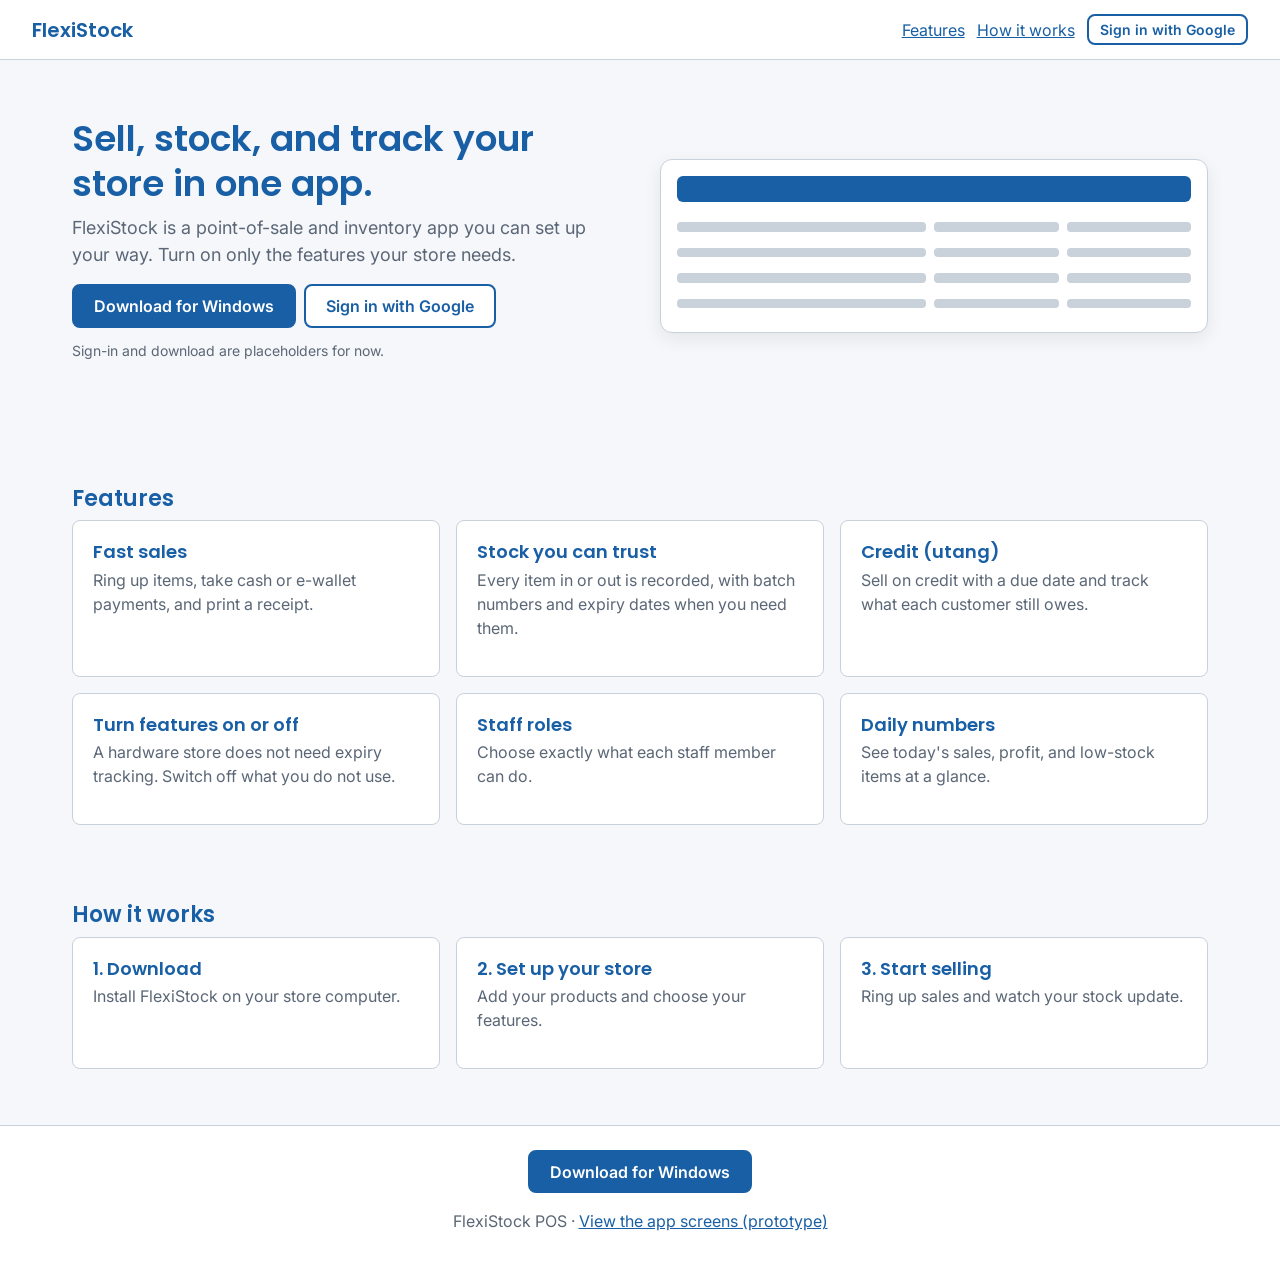
==== prototype/index.html @ 33791fbf "main build" ====
<!DOCTYPE html>
<html lang="en">
<head>
  <meta charset="utf-8">
  <meta name="viewport" content="width=device-width, initial-scale=1">
  <title>FlexiStock POS | Run your store with one simple app</title>
  <link rel="preconnect" href="https://fonts.googleapis.com">
  <link rel="preconnect" href="https://fonts.gstatic.com" crossorigin>
  <link href="https://fonts.googleapis.com/css2?family=Inter:wght@400;600&family=Poppins:wght@600&display=swap" rel="stylesheet">
  <link rel="stylesheet" href="css/style.css">
</head>
<body>
  <header class="site-header">
    <a class="brand" href="index.html" style="margin:0">FlexiStock</a>
    <nav aria-label="Site menu">
      <a href="#features">Features</a>
      <a href="#how">How it works</a>
      <!-- placeholder: no function yet -->
      <a class="btn-secondary btn-small" href="#" aria-disabled="true">Sign in with Google</a>
    </nav>
  </header>

  <main>
    <section class="hero">
      <div>
        <h1>Sell, stock, and track your store in one app.</h1>
        <p class="lead">FlexiStock is a point-of-sale and inventory app you can set up your way. Turn on only the features your store needs.</p>
        <div class="btn-row">
          <!-- placeholders: no download or sign-in yet -->
          <a class="btn" href="#">Download for Windows</a>
          <a class="btn-secondary" href="#" aria-disabled="true">Sign in with Google</a>
        </div>
        <p class="muted" style="margin-top:.75rem;font-size:.875rem">Sign-in and download are placeholders for now.</p>
      </div>
      <div class="mock" role="img" aria-label="Mock-up of the FlexiStock products screen">
        <div class="mock-head"></div>
        <div class="mock-row"><div class="mock-bar"></div><div class="mock-bar"></div><div class="mock-bar"></div></div>
        <div class="mock-row"><div class="mock-bar"></div><div class="mock-bar"></div><div class="mock-bar"></div></div>
        <div class="mock-row"><div class="mock-bar"></div><div class="mock-bar"></div><div class="mock-bar"></div></div>
        <div class="mock-row"><div class="mock-bar"></div><div class="mock-bar"></div><div class="mock-bar"></div></div>
      </div>
    </section>

    <section class="section" id="features">
      <h2>Features</h2>
      <div class="cards">
        <div class="card"><h3>Fast sales</h3><p class="muted">Ring up items, take cash or e-wallet payments, and print a receipt.</p></div>
        <div class="card"><h3>Stock you can trust</h3><p class="muted">Every item in or out is recorded, with batch numbers and expiry dates when you need them.</p></div>
        <div class="card"><h3>Credit (utang)</h3><p class="muted">Sell on credit with a due date and track what each customer still owes.</p></div>
        <div class="card"><h3>Turn features on or off</h3><p class="muted">A hardware store does not need expiry tracking. Switch off what you do not use.</p></div>
        <div class="card"><h3>Staff roles</h3><p class="muted">Choose exactly what each staff member can do.</p></div>
        <div class="card"><h3>Daily numbers</h3><p class="muted">See today's sales, profit, and low-stock items at a glance.</p></div>
      </div>
    </section>

    <section class="section" id="how">
      <h2>How it works</h2>
      <div class="cards">
        <div class="card"><h3>1. Download</h3><p class="muted">Install FlexiStock on your store computer.</p></div>
        <div class="card"><h3>2. Set up your store</h3><p class="muted">Add your products and choose your features.</p></div>
        <div class="card"><h3>3. Start selling</h3><p class="muted">Ring up sales and watch your stock update.</p></div>
      </div>
    </section>
  </main>

  <footer class="site-footer">
    <p><a class="btn" href="#">Download for Windows</a></p>
    <p class="muted">FlexiStock POS &middot; <a href="list.html">View the app screens (prototype)</a></p>
  </footer>
</body>
</html>
---- prototype/css/style.css ----
/* FlexiStock POS: shared stylesheet. Variables come from docs/05-style-guide.md */
:root {
  --color-primary: #185fa5;      /* buttons, links, headings */
  --color-primary-dark: #0f4577; /* button hover */
  --color-bg: #f5f7fa;           /* page background. Text on it: 14.1:1 */
  --color-surface: #ffffff;      /* cards, inputs */
  --color-text: #1b2733;         /* body text */
  --color-muted: #5b6776;        /* secondary text */
  --color-border: #c9d1db;
  --color-success: #2f6f3e;
  --color-error: #a8352a;
  --font-heading: "Poppins", Arial, sans-serif;
  --font-body: "Inter", Arial, sans-serif;
  --font-size-base: 16px;
  --radius: 8px;
}

*, *::before, *::after { box-sizing: border-box; }
html { font-size: var(--font-size-base); }
body {
  margin: 0;
  font-family: var(--font-body);
  line-height: 1.5;
  color: var(--color-text);
  background: var(--color-bg);
  overflow-wrap: anywhere;
}
h1, h2, h3 { font-family: var(--font-heading); font-weight: 600; color: var(--color-primary); line-height: 1.25; margin: 0 0 .5rem; }
h1 { font-size: 1.75rem; }
h2 { font-size: 1.375rem; margin-top: 1.75rem; }
h3 { font-size: 1.125rem; }
a { color: var(--color-primary); }
img { max-width: 100%; height: auto; }
p { margin: 0 0 1rem; }
.muted { color: var(--color-muted); }

/* ---------- App layout (sidebar + content) ---------- */
.app { display: flex; min-height: 100vh; }
.sidebar { width: 230px; flex: none; background: var(--color-surface); border-right: 1px solid var(--color-border); padding: 1.25rem 1rem; }
.brand { font-family: var(--font-heading); font-weight: 600; font-size: 1.25rem; color: var(--color-primary); text-decoration: none; display: block; margin-bottom: 1.25rem; }
.nav { display: flex; flex-direction: column; gap: .25rem; }
.nav a { padding: .6rem .75rem; border-radius: var(--radius); text-decoration: none; color: var(--color-text); font-weight: 600; }
.nav a:hover { background: var(--color-bg); }
.nav a[aria-current="page"] { background: var(--color-primary); color: #fff; }
.main { flex: 1; min-width: 0; }
.topbar { display: flex; justify-content: space-between; align-items: center; gap: 1rem; flex-wrap: wrap; padding: .75rem 1.75rem; background: var(--color-surface); border-bottom: 1px solid var(--color-border); }
.content { padding: 1.75rem; max-width: 1200px; }
.page-head { display: flex; justify-content: space-between; align-items: flex-start; gap: 1rem; flex-wrap: wrap; margin-bottom: 1rem; }
.breadcrumb { font-size: .875rem; color: var(--color-muted); margin-bottom: .5rem; }

/* ---------- Buttons ---------- */
.btn, .btn-secondary {
  display: inline-block; font: 600 1rem var(--font-body); text-decoration: none; cursor: pointer;
  padding: .6rem 1.25rem; border-radius: var(--radius); border: 2px solid var(--color-primary); text-align: center;
}
.btn { background: var(--color-primary); color: #fff; }
.btn:hover { background: var(--color-primary-dark); border-color: var(--color-primary-dark); }
.btn-secondary { background: var(--color-surface); color: var(--color-primary); }
.btn-secondary:hover { background: var(--color-bg); }
.btn-small { padding: .3rem .7rem; font-size: .875rem; }
.btn-danger { color: var(--color-error); border-color: var(--color-error); }
.btn-row { display: flex; gap: .5rem; flex-wrap: wrap; }

/* ---------- Forms ---------- */
.form { background: var(--color-surface); border: 1px solid var(--color-border); border-radius: var(--radius); padding: 1.5rem; }
.form-grid { display: grid; grid-template-columns: 1fr 1fr; gap: 1rem 1.5rem; }
.form-grid .full { grid-column: 1 / -1; }
.form label { display: block; font-weight: 600; margin-bottom: .25rem; }
.hint { font-weight: 400; font-size: .875rem; color: var(--color-muted); }
input[type="text"], input[type="number"], input[type="search"], select {
  width: 100%; font: 1rem var(--font-body); color: var(--color-text); background: var(--color-surface);
  border: 1.5px solid var(--color-border); border-radius: var(--radius); padding: .6rem .75rem;
}
input:focus, select:focus, button:focus-visible, a:focus-visible { outline: 2px solid var(--color-primary); outline-offset: 2px; }
.check { display: flex; align-items: center; gap: .5rem; padding-top: .35rem; }
.check input { width: 1.1rem; height: 1.1rem; }
.check label { margin: 0; }
.error { color: var(--color-error); font-size: .875rem; font-weight: 600; margin: .35rem 0 0; }
input[aria-invalid="true"], select[aria-invalid="true"] { border-color: var(--color-error); }
.success { color: var(--color-success); font-weight: 600; }
fieldset { border: 1px solid var(--color-border); border-radius: var(--radius); padding: 1rem; margin: 1.5rem 0 0; }
legend { font-family: var(--font-heading); font-weight: 600; padding: 0 .5rem; color: var(--color-primary); }
.form-actions { margin-top: 1.5rem; display: flex; gap: .75rem; flex-wrap: wrap; }

/* ---------- Search toolbar ---------- */
.toolbar label { display: block; font-weight: 600; margin-bottom: .25rem; }
.toolbar { display: grid; grid-template-columns: 2fr 1fr 1fr auto; gap: .75rem; align-items: end; margin-bottom: 1rem; }

/* ---------- Table ---------- */
.table-wrap { background: var(--color-surface); border: 1px solid var(--color-border); border-radius: var(--radius); }
table { width: 100%; border-collapse: collapse; }
th, td { text-align: left; padding: .7rem .75rem; border-bottom: 1px solid var(--color-border); vertical-align: middle; }
th { background: var(--color-bg); font-size: .875rem; }
tbody tr:last-child td { border-bottom: 0; }
td.num, th.num { text-align: right; }
.badge { display: inline-block; font-size: .8125rem; font-weight: 600; padding: .1rem .6rem; border-radius: 999px; border: 1.5px solid var(--color-border); }
.badge.ok { color: var(--color-success); border-color: var(--color-success); }
.badge.low { color: var(--color-error); border-color: var(--color-error); }
.pager { display: flex; justify-content: space-between; align-items: center; gap: 1rem; flex-wrap: wrap; margin-top: 1rem; }
.empty-state { text-align: center; padding: 3rem 1rem; background: var(--color-surface); border: 2px dashed var(--color-border); border-radius: var(--radius); }

/* ---------- Landing page ---------- */
.site-header { display: flex; justify-content: space-between; align-items: center; gap: 1rem; flex-wrap: wrap; padding: .9rem 2rem; background: var(--color-surface); border-bottom: 1px solid var(--color-border); }
.site-header nav { display: flex; gap: .75rem; align-items: center; flex-wrap: wrap; }
.hero { display: grid; grid-template-columns: 1fr 1fr; gap: 2.5rem; align-items: center; padding: 3.5rem 2rem; max-width: 1200px; margin: 0 auto; }
.hero h1 { font-size: 2.25rem; }
.hero .lead { font-size: 1.125rem; color: var(--color-muted); }
.mock { background: var(--color-surface); border: 1px solid var(--color-border); border-radius: 12px; padding: 1rem; box-shadow: 0 6px 18px rgba(27,39,51,.08); }
.mock-bar { height: .6rem; background: var(--color-border); border-radius: 4px; margin: .5rem 0; }
.mock-row { display: grid; grid-template-columns: 2fr 1fr 1fr; gap: .5rem; }
.mock-head { background: var(--color-primary); height: 1.6rem; border-radius: 6px; margin-bottom: .75rem; }
.section { max-width: 1200px; margin: 0 auto; padding: 1.5rem 2rem; }
.cards { display: grid; grid-template-columns: repeat(3, 1fr); gap: 1rem; }
.card { background: var(--color-surface); border: 1px solid var(--color-border); border-radius: var(--radius); padding: 1.25rem; }
.card h3 { margin-bottom: .25rem; }
.site-footer { margin-top: 2rem; padding: 1.5rem 2rem; text-align: center; background: var(--color-surface); border-top: 1px solid var(--color-border); }

/* ---------- Phone and tablet ---------- */
@media (max-width: 900px) {
  .app { flex-direction: column; }
  .sidebar { width: 100%; border-right: 0; border-bottom: 1px solid var(--color-border); padding: .75rem 1rem; }
  .brand { margin-bottom: .5rem; }
  .nav { flex-direction: row; flex-wrap: wrap; }
  .nav a { padding: .4rem .65rem; font-size: .875rem; }
  .content { padding: 1rem; }
  .topbar { padding: .75rem 1rem; }
  .toolbar { grid-template-columns: 1fr 1fr; }
  .toolbar .search { grid-column: 1 / -1; }
  .toolbar .btn { grid-column: 1 / -1; }
  .form-grid { grid-template-columns: 1fr; }
  .hero { grid-template-columns: 1fr; padding: 2rem 1rem; }
  .hero h1 { font-size: 1.75rem; }
  .cards { grid-template-columns: 1fr; }
  .site-header, .section, .site-footer { padding-left: 1rem; padding-right: 1rem; }
}
@media (max-width: 700px) {
  /* table rows become cards, so the page never scrolls sideways */
  table, thead, tbody, tr, th, td { display: block; }
  thead { position: absolute; left: -9999px; }
  tr { padding: .75rem; border-bottom: 1px solid var(--color-border); }
  tbody tr:last-child { border-bottom: 0; }
  td { border: 0; padding: .2rem 0; display: flex; justify-content: space-between; gap: 1rem; text-align: right; }
  td::before { content: attr(data-label); font-weight: 600; color: var(--color-muted); text-align: left; }
  td.num { text-align: right; }
  td.actions { justify-content: flex-start; padding-top: .5rem; flex-wrap: wrap; }
  td.actions::before { display: none; }
  .page-head .btn { width: 100%; }
}
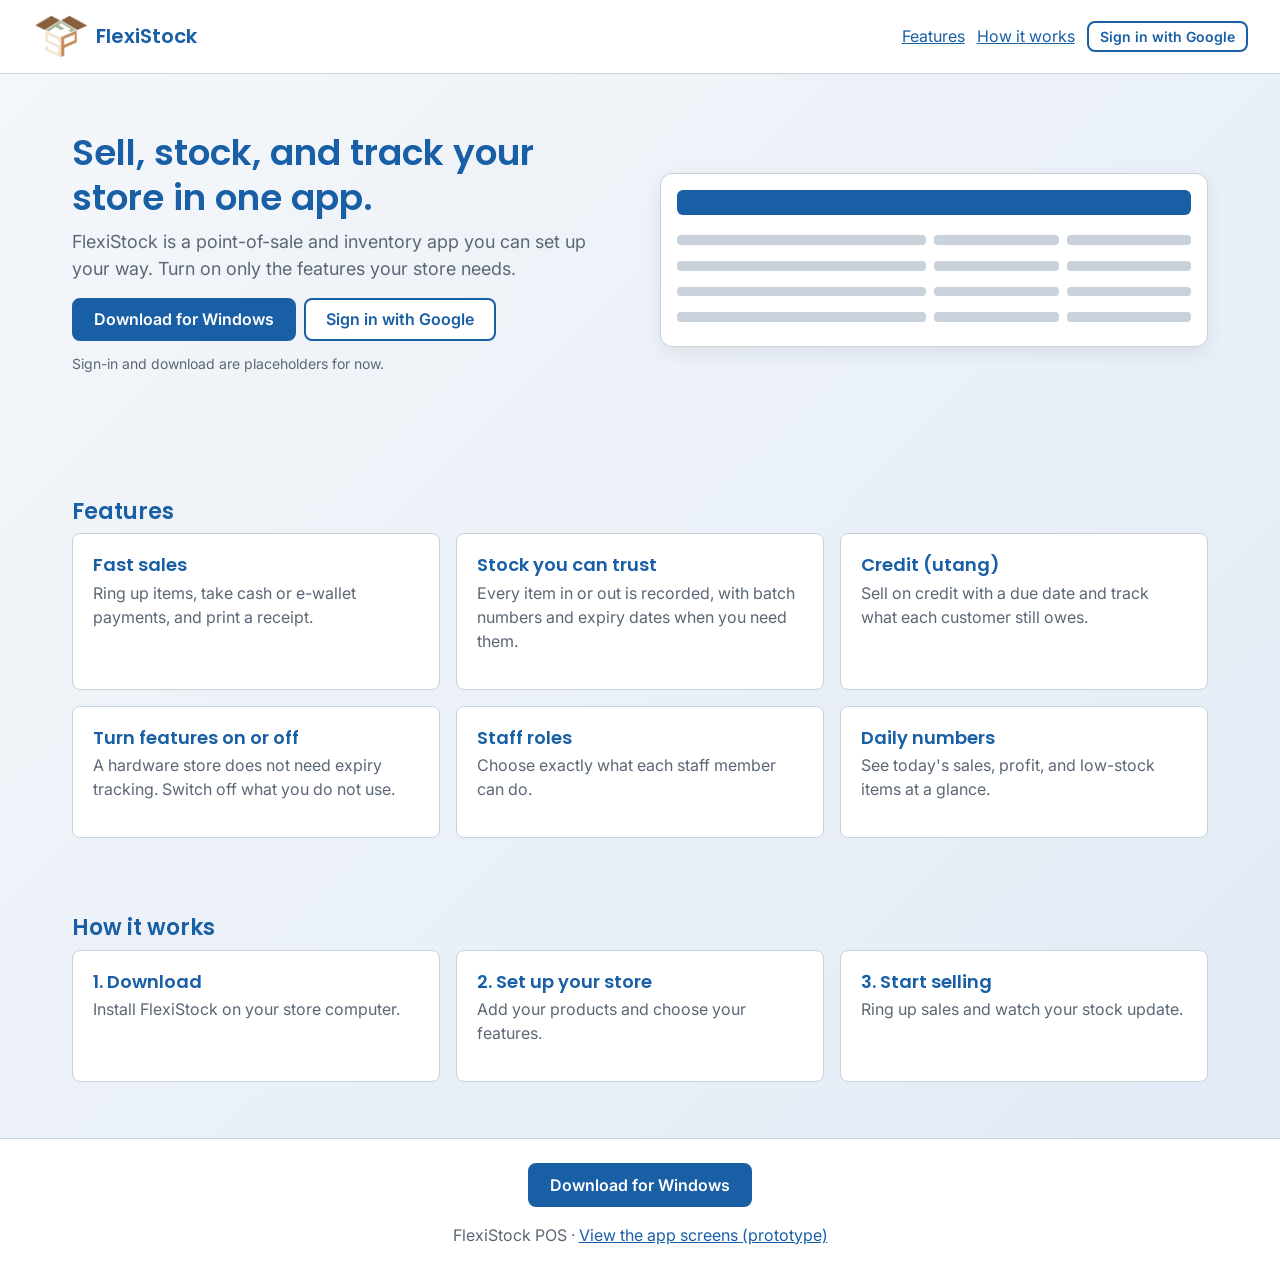
==== commit ff8a7e01: "change everything" ====
--- a/prototype/index.html
+++ b/prototype/index.html
@@ -7,11 +7,12 @@
   <link rel="preconnect" href="https://fonts.googleapis.com">
   <link rel="preconnect" href="https://fonts.gstatic.com" crossorigin>
   <link href="https://fonts.googleapis.com/css2?family=Inter:wght@400;600&family=Poppins:wght@600&display=swap" rel="stylesheet">
+  <link rel="icon" type="image/png" href="images/logo.png">
   <link rel="stylesheet" href="css/style.css">
 </head>
 <body>
   <header class="site-header">
-    <a class="brand" href="index.html" style="margin:0">FlexiStock</a>
+    <a class="brand" href="index.html" style="margin:0"><img src="images/logo.png" alt="" width="43" height="32"> FlexiStock</a>
     <nav aria-label="Site menu">
       <a href="#features">Features</a>
       <a href="#how">How it works</a>
--- a/prototype/css/style.css
+++ b/prototype/css/style.css
@@ -3,6 +3,7 @@
   --color-primary: #185fa5;      /* buttons, links, headings */
   --color-primary-dark: #0f4577; /* button hover */
   --color-bg: #f5f7fa;           /* page background. Text on it: 14.1:1 */
+  --gradient-bg: linear-gradient(135deg, #f5f7fa 0%, #e0eaf5 100%); /* page background gradient */
   --color-surface: #ffffff;      /* cards, inputs */
   --color-text: #1b2733;         /* body text */
   --color-muted: #5b6776;        /* secondary text */
@@ -23,6 +24,10 @@
   line-height: 1.5;
   color: var(--color-text);
   background: var(--color-bg);
+  background-image: var(--gradient-bg);
+  background-repeat: no-repeat;
+  background-size: 100% 100%;
+  min-height: 100vh;
   overflow-wrap: anywhere;
 }
 h1, h2, h3 { font-family: var(--font-heading); font-weight: 600; color: var(--color-primary); line-height: 1.25; margin: 0 0 .5rem; }
@@ -37,7 +42,7 @@
 /* ---------- App layout (sidebar + content) ---------- */
 .app { display: flex; min-height: 100vh; }
 .sidebar { width: 230px; flex: none; background: var(--color-surface); border-right: 1px solid var(--color-border); padding: 1.25rem 1rem; }
-.brand { font-family: var(--font-heading); font-weight: 600; font-size: 1.25rem; color: var(--color-primary); text-decoration: none; display: block; margin-bottom: 1.25rem; }
+.brand { display: flex; align-items: center; gap: .5rem; font-family: var(--font-heading); font-weight: 600; font-size: 1.25rem; color: var(--color-primary); text-decoration: none; margin-bottom: 1.25rem; }
 .nav { display: flex; flex-direction: column; gap: .25rem; }
 .nav a { padding: .6rem .75rem; border-radius: var(--radius); text-decoration: none; color: var(--color-text); font-weight: 600; }
 .nav a:hover { background: var(--color-bg); }
@@ -47,6 +52,9 @@
 .content { padding: 1.75rem; max-width: 1200px; }
 .page-head { display: flex; justify-content: space-between; align-items: flex-start; gap: 1rem; flex-wrap: wrap; margin-bottom: 1rem; }
 .breadcrumb { font-size: .875rem; color: var(--color-muted); margin-bottom: .5rem; }
+
+.brand img { height: 2.25rem; width: auto; display: block; }
+.site-header .brand img { height: 2.75rem; }
 
 /* ---------- Buttons ---------- */
 .btn, .btn-secondary {
@@ -96,6 +104,7 @@
 .badge { display: inline-block; font-size: .8125rem; font-weight: 600; padding: .1rem .6rem; border-radius: 999px; border: 1.5px solid var(--color-border); }
 .badge.ok { color: var(--color-success); border-color: var(--color-success); }
 .badge.low { color: var(--color-error); border-color: var(--color-error); }
+.badge.out { color: #fff; background: var(--color-error); border-color: var(--color-error); }
 .pager { display: flex; justify-content: space-between; align-items: center; gap: 1rem; flex-wrap: wrap; margin-top: 1rem; }
 .empty-state { text-align: center; padding: 3rem 1rem; background: var(--color-surface); border: 2px dashed var(--color-border); border-radius: var(--radius); }
 
